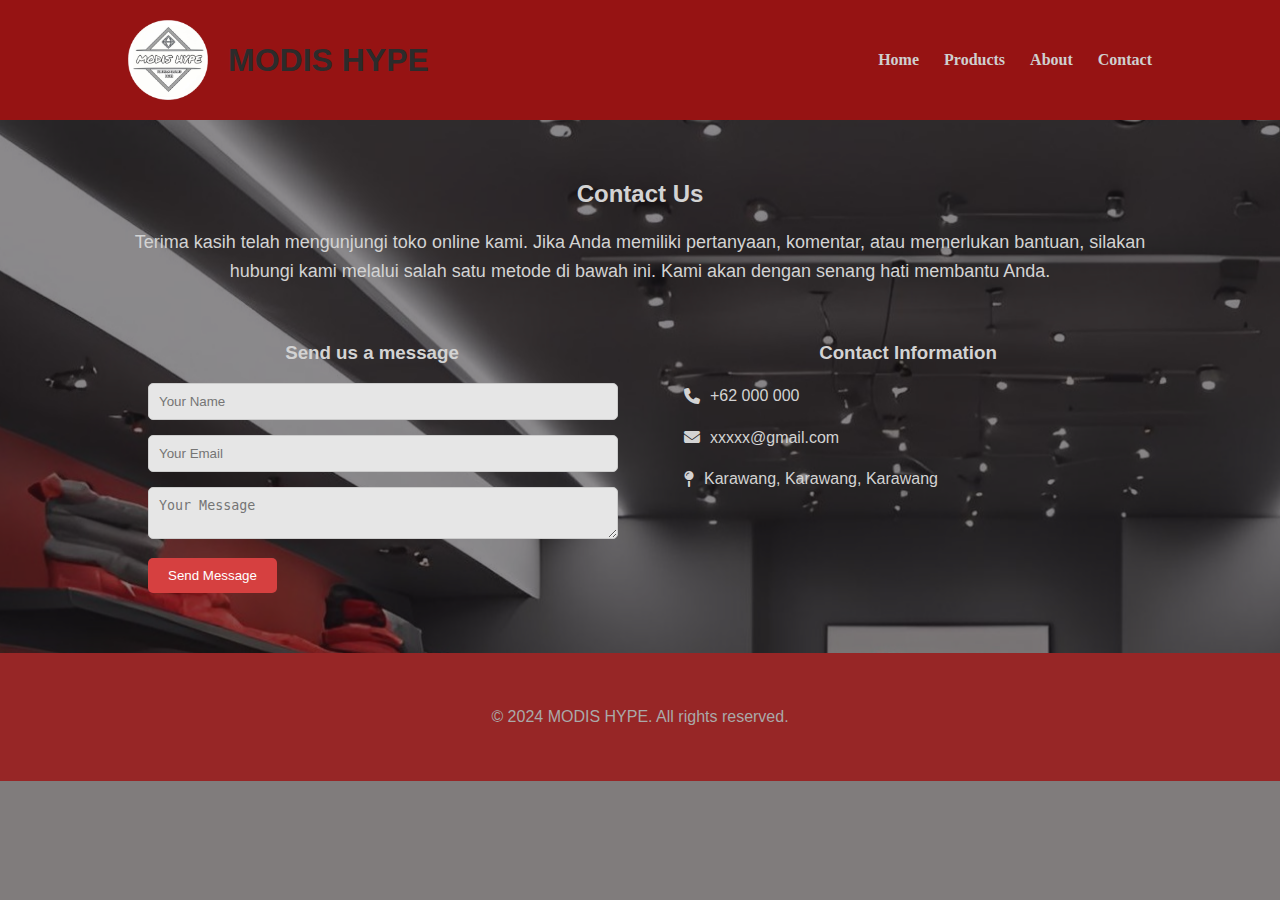
==== contact.html @ 32781e29 "Add files via upload" ====
<!DOCTYPE html>
<html lang="en">
<head>
    <meta charset="UTF-8">
    <meta name="viewport" content="width=device-width, initial-scale=1.0">
    <link rel="stylesheet" type="text/css" href="https://cdnjs.cloudflare.com/ajax/libs/font-awesome/6.5.2/css/all.min.css">
    <link rel="stylesheet" href="styles.css">
    <title>Contact - MODIS HYPE</title>
    <style>
        /* Gaya untuk tombol kembali */
        .back-button {
            position: absolute;
            top: 10px;
            left: 10px;
            padding: 10px 20px;
            font-size: 16px;
            background-color: #d3d3d3; /* Warna abu-abu */
            border: none;
            cursor: pointer;
            border-radius: 5px;
        }
    </style>
</head>
<body>
    <!-- Tombol Kembali -->
     <header>
        <div class="container">
            <div class="logo">
                <img src="logo_v5-removebg-preview.png" alt="MODIS HYPE Logo">
                <h1>MODIS HYPE</h1>
            </div>
            <nav>
                <ul>
                    <li><a href="index.html">Home</a></li>
                    <li><a href="products.html">Products</a></li>
                    <li><a href="about.html">About</a></li>
                    <li><a href="contact.html">Contact</a></li>
                </ul>
            </nav>
        </div>
    </header>

    <section class="contact">
        <div class="container">
            <h2>Contact Us</h2>
            <p>Terima kasih telah mengunjungi toko online kami. Jika Anda memiliki pertanyaan, komentar, atau memerlukan bantuan, silakan hubungi kami melalui salah satu metode di bawah ini. Kami akan dengan senang hati membantu Anda.</p>
            <div class="contact-wrapper">
                <div class="contact-form">
                    <h3>Send us a message</h3>
                    <form>
                        <div class="form-group">
                            <input type="text" name="name" placeholder="Your Name">
                        </div>
                        <div class="form-group">
                            <input type="email" name="email" placeholder="Your Email">
                        </div>
                        <div class="form-group">
                            <textarea name="message" placeholder="Your Message"></textarea>
                        </div>
                        <button type="submit">Send Message</button>
                    </form> 
                </div>
                <div class="contact-info" >
                    <h3>Contact Information</h3>
                    <p><i class="fa-solid fa-phone"></i>    +62 000 000</p> 
                    <p><i class="fa-solid fa-envelope"></i>     xxxxx@gmail.com</p>
                    <p><i class="fa-solid fa-map-pin"></i>     Karawang, Karawang, Karawang</p>
                </div>
            </div>
        </div>
    </section>

    <footer>
        <div class="container">
            <p>&copy; 2024 MODIS HYPE. All rights reserved.</p>
        </div>
    </footer>

    <script src="darkmode.js"></script>
    <script>
        function goHome() {
            window.location.href = 'index.html'; // Ganti 'index.html' dengan URL halaman home Anda
        }
    </script>
</body>
</html>
---- styles.css ----
/* Gaya Umum */
body {
    font-family: Arial, sans-serif;
    margin: 0;
    padding: 0;
}

.container {
    width: 80%;
    margin: 0 auto;
}

header {
    background-color: #961313;
    padding: 20px 0;
}

header .container {
    display: flex;
    justify-content: space-between;
    align-items: center;
    flex-wrap: wrap;
}

.logo {
    display: flex;
    align-items: center;
}

.logo img {
    width: 80px;
    margin-right: 20px;
}

.logo h1 {
    margin: 0;
    font-size: 2rem;
}

nav ul {
    list-style: none;
    padding: 0;
    display: flex;
    flex-wrap: wrap;
    justify-content: center;
    margin: 0;
}

nav ul li {
    margin-left: 25px;
    font-family: 'Segoe UI';
}

nav ul li a {
    color: #cfcfcf;
    text-decoration: none;
    font-weight: bold;
    transition: color 0.3s ease;
}

nav ul li a:hover {
    color: #534545;
}



#hero {
    background-color: #3e70b1;
    text-align: center;
    padding: 100px 0;
    background-image: url('bg_img.png'); /* Ganti dengan path gambar Anda */
    background-size: cover;
    background-position: center;
    color: lightgrey;
    height: 185px;
}

#hero h2 {
    margin-bottom: 20px;
}

#hero p {
    color: lightgray;
}

.btn {
    display: inline-block;
    padding: 10px 20px;
    background-color:#972626; 
    color: whitesmoke;
    text-decoration: none;
    font-family: 'Franklin Gothic Medium', 'Arial Narrow', Arial, sans-serif;
    border-radius: 5px;
    transition: background-color 0.5s ease;
}

.btn:hover {
    background-color: #beb7b7;
    color: #1a1919;
}

footer {
    background-color: #972626;
    color: #aaa9a9;
    text-align: center;
    padding: 50px;
}

footer .container {
    max-width: 20;
    margin: 0 auto;
}

footer h3 {
    margin-bottom: 5px;
    font-size: 1.5rem;
}

footer p {
    margin: 5px 0;
}



/* Dark Mode */
:root {
    --bg-color: #807c7c;
    --text-color: #2c2b2b;
    text-align: center;
}

[data-theme="dark"] {
    --bg-color: #2e2c2c;
    --text-color: #f8f8f8;
}

body {
    background-color: var(--bg-color);
    color: var(--text-color);
}

/* Gaya Tambahan untuk Produk */
.product-item {
    background-color: #f0f0f0; /* Warna latar belakang untuk produk */
    border-radius: 8px; /* Sudut bulat pada kotak produk */
    padding: 20px; /* Padding di dalam kotak produk */
    margin-bottom: 20px; /* Jarak antara produk */
    box-shadow: 0 4px 8px rgba(0, 0, 0, 0.1); /* Efek bayangan untuk menambah dimensi */
    display: flex; /* Menggunakan Flexbox untuk layout */
    align-items: center; /* Penjajaran vertikal tengah */
    justify-content: center; /* Penjajaran horizontal tengah */
    flex-direction: column; /* Atur tata letak elemen di dalam kotak produk menjadi kolom */
    text-align: center; /* Penjajaran teks di dalam kotak produk */
}

.product-image {
    width: 60%; /* Mengatur lebar gambar produk menjadi 100% dari parentnya */
    max-width: 100%; /* Maksimum lebar gambar adalah 100% */
    display: block; /* Agar gambar tidak memiliki margin di bagian bawah */
    margin-bottom: 10px; /* Jarak antara gambar dan teks */
}

.text-box {
    text-align: center; /* Penjajaran teks ke tengah */
    width: 100%; /* Lebar teks sesuai dengan parent */
    padding: 0 20px; /* Padding untuk teks */
}

.wrapper {
    display: flex;
    flex-wrap: wrap;
    justify-content: space-between;
}

.product-item {
    flex: 1 1 calc(33.333% - 20px); /* Untuk tiga kolom dengan jarak 20px di antara */
    margin: 10px;
}

/* Gaya Tambahan untuk Kontak */
.contact {
    background-color: #f9f9f9;
    padding: 40px 0;
    text-align: center;
    background-image: url('bg_img.png');
    color: lightgray;
}

.contact h2 {
    margin-bottom: 20px;
}

.contact p {
    color: lightgray;
    font-size: 18px;
    line-height: 1.6;
}

.contact-wrapper {
    display: flex;
    justify-content: space-around;
    flex-wrap: wrap;
    gap: 3rem;
}

.contact-form, .contact-info {
    flex: 1;
    margin: 20px;
    min-width: 300px;
}

.contact-form form {
    display: flex;
    flex-direction: column;
    align-items: flex-start;
}

.contact-form .form-group {
    margin-bottom: 15px;
    width: 100%;
}

.contact-form input, .contact-form textarea {
    width: 100%;
    padding: 10px;
    border: 1px solid #ccc;
    border-radius: 5px;
    background-color: #e6e6e6; /* Warna abu-abu */
    color: #333;
}

.contact-form textarea {
    resize: vertical;
}

.contact-form button {
    padding: 10px 20px;
    background-color: #d64040;
    color: #fff;
    border: none;
    border-radius: 5px;
    cursor: pointer;
    transition: background-color 0.3s ease;
}

.contact-form button:hover {
    background-color: #666;
}

.contact-info p {
    font-size: 16px;
    display: flex;
    align-items: center;
    
}

.contact-info p i {
    margin-right: 10px;
    text-align: center;
}

/* Gaya Tambahan untuk Halaman About */
#about {
    background-color: #dfdddd;
    background-image: url('bg_img.png'); /* Ganti dengan path gambar Anda */
    background-size: cover;
    background-position: center;
    color: whitesmoke;
    padding: 50px 0;
    text-align: center;
}


/* Responsif */

@media (max-width: 768px) {
    header .container {
        flex-direction: column;
        align-items: flex-start;
    }
    
    .logo {
        margin-bottom: 1rem;
    }
    
    nav ul {
        margin-top: 1rem;
    }
    
    nav ul li {
        margin-left: 0;
        margin-bottom: 0.5rem;
    }
}
@media (max-width: 480px) {
    nav ul li {
        margin: 0.2rem 0;
        margin-left: 0;
    }
}
@media (max-width: 768px) {
    footer .container {
        max-width: 100%;
    }
}
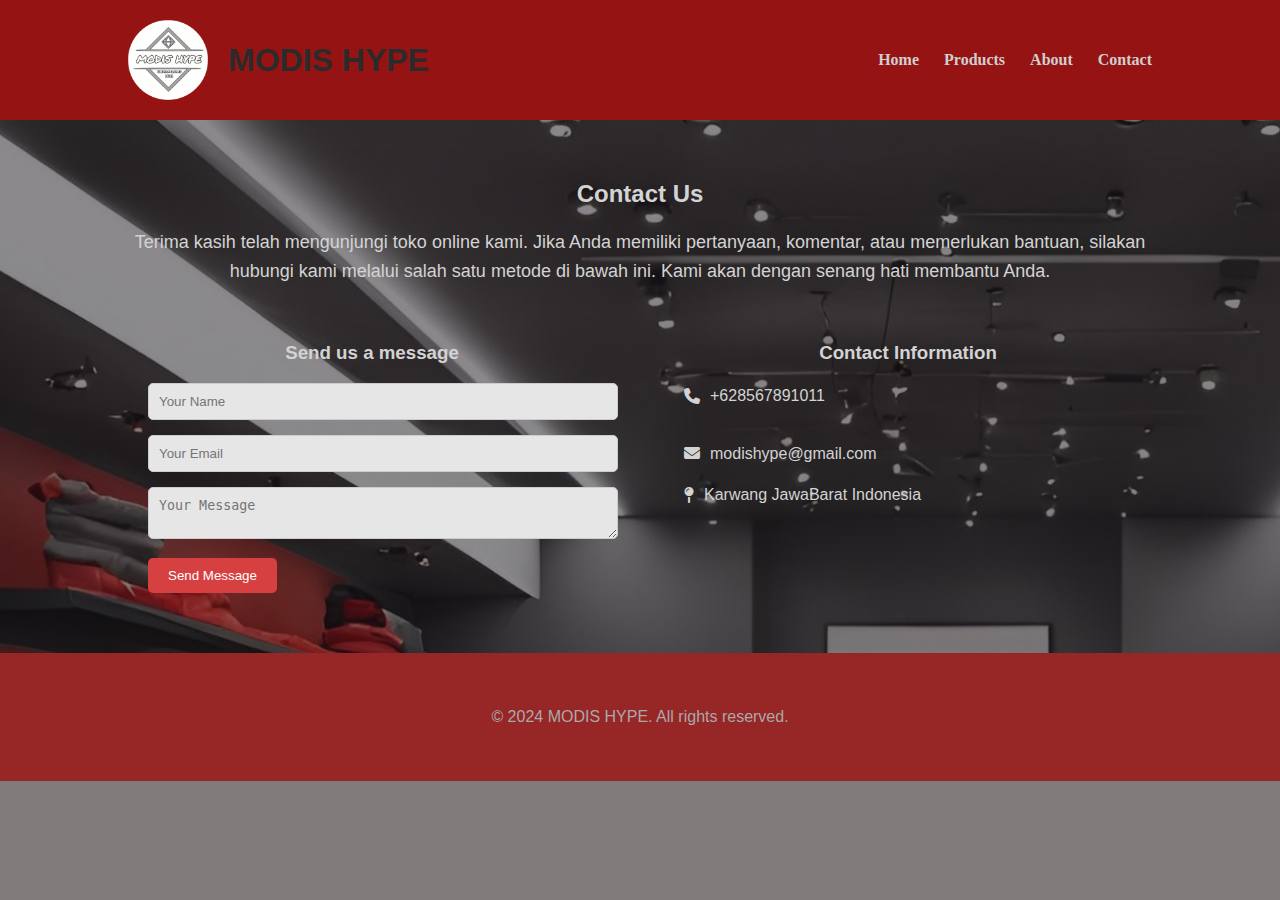
==== commit 77d36218: "Add files via upload" ====
--- a/contact.html
+++ b/contact.html
@@ -62,9 +62,9 @@
                 </div>
                 <div class="contact-info" >
                     <h3>Contact Information</h3>
-                    <p><i class="fa-solid fa-phone"></i>    +62 000 000</p> 
-                    <p><i class="fa-solid fa-envelope"></i>     xxxxx@gmail.com</p>
-                    <p><i class="fa-solid fa-map-pin"></i>     Karawang, Karawang, Karawang</p>
+                    <p><i class="fa-solid fa-phone"></i>    +628567891011<p> 
+                    <p><i class="fa-solid fa-envelope"></i>     modishype@gmail.com</p>
+                    <p><i class="fa-solid fa-map-pin"></i>     Karwang JawaBarat Indonesia</p>
                 </div>
             </div>
         </div>
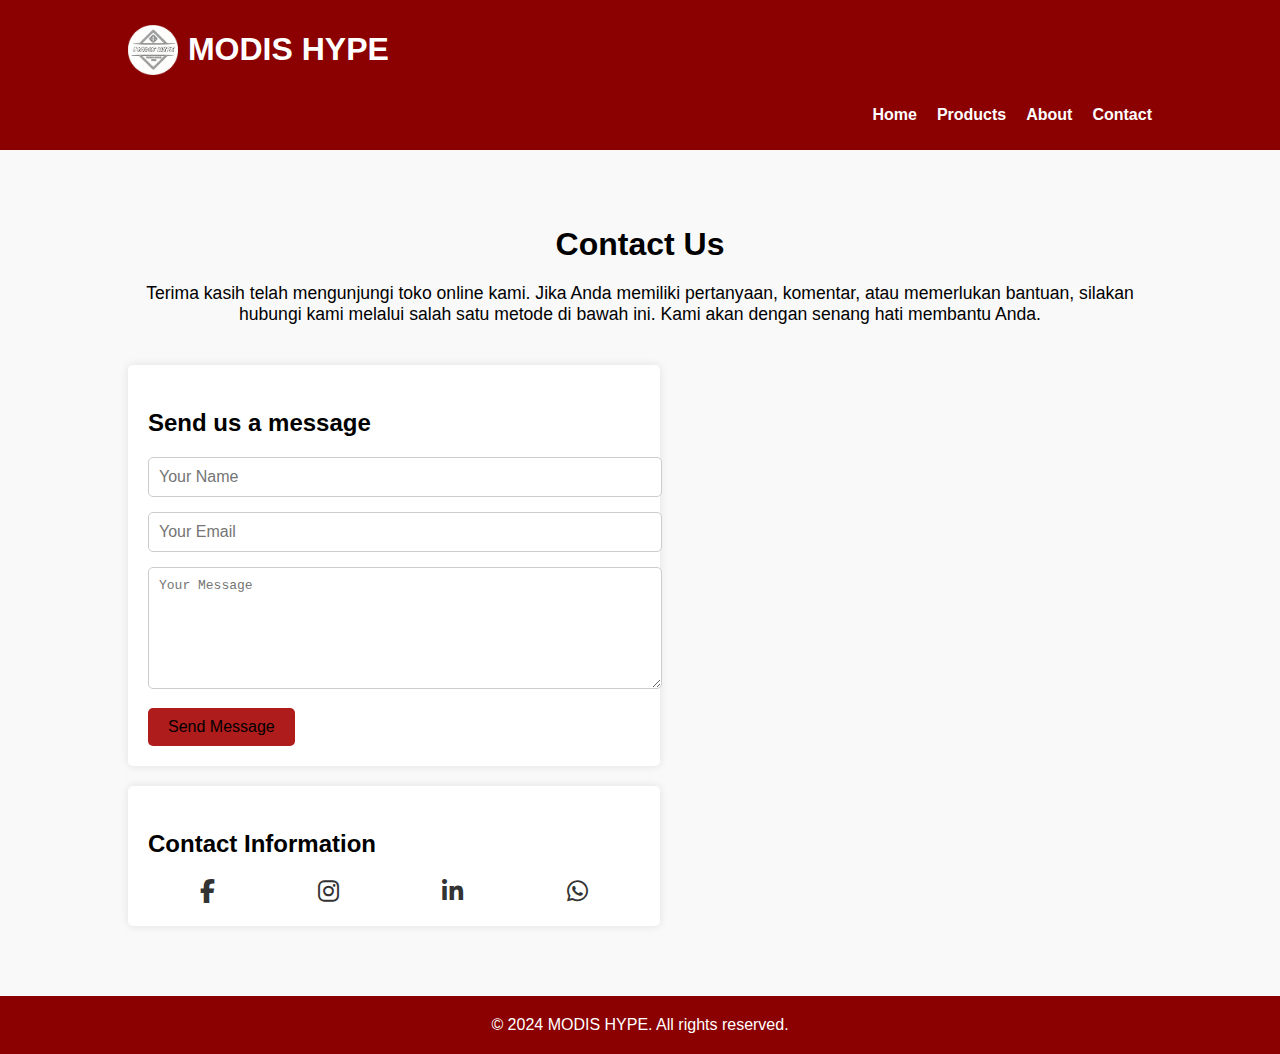
==== commit 03913b9e: "Add files via upload" ====
--- a/contact.html
+++ b/contact.html
@@ -6,24 +6,9 @@
     <link rel="stylesheet" type="text/css" href="https://cdnjs.cloudflare.com/ajax/libs/font-awesome/6.5.2/css/all.min.css">
     <link rel="stylesheet" href="styles.css">
     <title>Contact - MODIS HYPE</title>
-    <style>
-        /* Gaya untuk tombol kembali */
-        .back-button {
-            position: absolute;
-            top: 10px;
-            left: 10px;
-            padding: 10px 20px;
-            font-size: 16px;
-            background-color: #d3d3d3; /* Warna abu-abu */
-            border: none;
-            cursor: pointer;
-            border-radius: 5px;
-        }
-    </style>
 </head>
 <body>
-    <!-- Tombol Kembali -->
-     <header>
+    <header>
         <div class="container">
             <div class="logo">
                 <img src="logo_v5-removebg-preview.png" alt="MODIS HYPE Logo">
@@ -47,24 +32,27 @@
             <div class="contact-wrapper">
                 <div class="contact-form">
                     <h3>Send us a message</h3>
-                    <form>
+                    <form action="submit_contact_form" method="POST">
                         <div class="form-group">
-                            <input type="text" name="name" placeholder="Your Name">
+                            <input type="text" name="name" placeholder="Your Name" required>
                         </div>
                         <div class="form-group">
-                            <input type="email" name="email" placeholder="Your Email">
+                            <input type="email" name="email" placeholder="Your Email" required>
                         </div>
                         <div class="form-group">
-                            <textarea name="message" placeholder="Your Message"></textarea>
+                            <textarea name="message" placeholder="Your Message" required></textarea>
                         </div>
                         <button type="submit">Send Message</button>
-                    </form> 
+                    </form>
                 </div>
-                <div class="contact-info" >
+                <div class="contact-info">
                     <h3>Contact Information</h3>
-                    <p><i class="fa-solid fa-phone"></i>    +628567891011<p> 
-                    <p><i class="fa-solid fa-envelope"></i>     modishype@gmail.com</p>
-                    <p><i class="fa-solid fa-map-pin"></i>     Karwang JawaBarat Indonesia</p>
+                    <div class="social-media">
+                        <a href="https://www.facebook.com/profile.php?id=100022736889423" target="_blank"><i class="fab fa-facebook-f facebook-icon"></i></a>
+                        <a href="https://www.instagram.com/mahasiswa_gabutnatural/" target="_blank"><i class="fab fa-instagram instagram-icon"></i></a>
+                        <a href="https://linkedin.com" target="_blank"><i class="fab fa-linkedin-in linkedin-icon"></i></a>
+                        <a href="https://wa.me/+6285774226499" target="_blank"><i class="fab fa-whatsapp whatsapp-icon"></i></a>
+                    </div>
                 </div>
             </div>
         </div>
@@ -77,10 +65,5 @@
     </footer>
 
     <script src="darkmode.js"></script>
-    <script>
-        function goHome() {
-            window.location.href = 'index.html'; // Ganti 'index.html' dengan URL halaman home Anda
-        }
-    </script>
 </body>
 </html>
--- a/styles.css
+++ b/styles.css
@@ -1,8 +1,9 @@
-/* Gaya Umum */
+/* General Styles */
 body {
     font-family: Arial, sans-serif;
     margin: 0;
     padding: 0;
+    box-sizing: border-box;
 }
 
 .container {
@@ -11,295 +12,138 @@
 }
 
 header {
-    background-color: #961313;
-    padding: 20px 0;
+    background-color: #8B0000; /* Warna merah tua */
+    color: #fff;
+    padding: 10px 0;
 }
 
-header .container {
-    display: flex;
-    justify-content: space-between;
-    align-items: center;
-    flex-wrap: wrap;
-}
-
-.logo {
+header .logo {
     display: flex;
     align-items: center;
 }
 
-.logo img {
-    width: 80px;
-    margin-right: 20px;
+header .logo img {
+    height: 50px;
+    margin-right: 10px;
 }
 
-.logo h1 {
-    margin: 0;
-    font-size: 2rem;
-}
-
-nav ul {
+header nav ul {
     list-style: none;
     padding: 0;
     display: flex;
-    flex-wrap: wrap;
-    justify-content: center;
-    margin: 0;
+    justify-content: flex-end;
 }
 
-nav ul li {
-    margin-left: 25px;
-    font-family: 'Segoe UI';
+header nav ul li {
+    margin-left: 20px;
 }
 
-nav ul li a {
-    color: #cfcfcf;
+header nav ul li a {
+    color: #fff;
     text-decoration: none;
     font-weight: bold;
-    transition: color 0.3s ease;
 }
 
-nav ul li a:hover {
-    color: #534545;
+header nav ul li a:hover {
+    text-decoration: underline;
 }
 
-
-
-#hero {
-    background-color: #3e70b1;
-    text-align: center;
-    padding: 100px 0;
-    background-image: url('bg_img.png'); /* Ganti dengan path gambar Anda */
-    background-size: cover;
-    background-position: center;
-    color: lightgrey;
-    height: 185px;
-}
-
-#hero h2 {
-    margin-bottom: 20px;
-}
-
-#hero p {
-    color: lightgray;
-}
-
-.btn {
-    display: inline-block;
-    padding: 10px 20px;
-    background-color:#972626; 
-    color: whitesmoke;
-    text-decoration: none;
-    font-family: 'Franklin Gothic Medium', 'Arial Narrow', Arial, sans-serif;
-    border-radius: 5px;
-    transition: background-color 0.5s ease;
-}
-
-.btn:hover {
-    background-color: #beb7b7;
-    color: #1a1919;
-}
-
-footer {
-    background-color: #972626;
-    color: #aaa9a9;
-    text-align: center;
-    padding: 50px;
-}
-
-footer .container {
-    max-width: 20;
-    margin: 0 auto;
-}
-
-footer h3 {
-    margin-bottom: 5px;
-    font-size: 1.5rem;
-}
-
-footer p {
-    margin: 5px 0;
-}
-
-
-
-/* Dark Mode */
-:root {
-    --bg-color: #807c7c;
-    --text-color: #2c2b2b;
-    text-align: center;
-}
-
-[data-theme="dark"] {
-    --bg-color: #2e2c2c;
-    --text-color: #f8f8f8;
-}
-
-body {
-    background-color: var(--bg-color);
-    color: var(--text-color);
-}
-
-/* Gaya Tambahan untuk Produk */
-.product-item {
-    background-color: #f0f0f0; /* Warna latar belakang untuk produk */
-    border-radius: 8px; /* Sudut bulat pada kotak produk */
-    padding: 20px; /* Padding di dalam kotak produk */
-    margin-bottom: 20px; /* Jarak antara produk */
-    box-shadow: 0 4px 8px rgba(0, 0, 0, 0.1); /* Efek bayangan untuk menambah dimensi */
-    display: flex; /* Menggunakan Flexbox untuk layout */
-    align-items: center; /* Penjajaran vertikal tengah */
-    justify-content: center; /* Penjajaran horizontal tengah */
-    flex-direction: column; /* Atur tata letak elemen di dalam kotak produk menjadi kolom */
-    text-align: center; /* Penjajaran teks di dalam kotak produk */
-}
-
-.product-image {
-    width: 60%; /* Mengatur lebar gambar produk menjadi 100% dari parentnya */
-    max-width: 100%; /* Maksimum lebar gambar adalah 100% */
-    display: block; /* Agar gambar tidak memiliki margin di bagian bawah */
-    margin-bottom: 10px; /* Jarak antara gambar dan teks */
-}
-
-.text-box {
-    text-align: center; /* Penjajaran teks ke tengah */
-    width: 100%; /* Lebar teks sesuai dengan parent */
-    padding: 0 20px; /* Padding untuk teks */
-}
-
-.wrapper {
-    display: flex;
-    flex-wrap: wrap;
-    justify-content: space-between;
-}
-
-.product-item {
-    flex: 1 1 calc(33.333% - 20px); /* Untuk tiga kolom dengan jarak 20px di antara */
-    margin: 10px;
-}
-
-/* Gaya Tambahan untuk Kontak */
+/* Contact Section Styles */
 .contact {
+    padding: 50px 0;
     background-color: #f9f9f9;
-    padding: 40px 0;
-    text-align: center;
-    background-image: url('bg_img.png');
-    color: lightgray;
 }
 
 .contact h2 {
+    text-align: center;
     margin-bottom: 20px;
+    font-size: 2em;
 }
 
 .contact p {
-    color: lightgray;
-    font-size: 18px;
-    line-height: 1.6;
+    text-align: center;
+    margin-bottom: 40px;
+    font-size: 1.1em;
 }
 
 .contact-wrapper {
     display: flex;
-    justify-content: space-around;
+    justify-content: space-between;
+    align-items: flex-start;
     flex-wrap: wrap;
-    gap: 3rem;
 }
 
 .contact-form, .contact-info {
-    flex: 1;
-    margin: 20px;
-    min-width: 300px;
+    background-color: #fff;
+    padding: 20px;
+    box-shadow: 0 0 10px rgba(0, 0, 0, 0.1);
+    border-radius: 5px;
+    width: 48%;
+    margin-bottom: 20px;
 }
 
-.contact-form form {
-    display: flex;
-    flex-direction: column;
-    align-items: flex-start;
+.contact-form h3, .contact-info h3 {
+    margin-bottom: 20px;
+    font-size: 1.5em;
 }
 
 .contact-form .form-group {
     margin-bottom: 15px;
-    width: 100%;
 }
 
-.contact-form input, .contact-form textarea {
+.contact-form .form-group input, 
+.contact-form .form-group textarea {
     width: 100%;
     padding: 10px;
     border: 1px solid #ccc;
     border-radius: 5px;
-    background-color: #e6e6e6; /* Warna abu-abu */
-    color: #333;
+    font-size: 1em;
 }
 
-.contact-form textarea {
+.contact-form .form-group textarea {
     resize: vertical;
+    height: 100px;
 }
 
 .contact-form button {
+    display: inline-block;
+    background-color: #af1c1c;
+    color: black;
     padding: 10px 20px;
-    background-color: #d64040;
-    color: #fff;
     border: none;
     border-radius: 5px;
     cursor: pointer;
-    transition: background-color 0.3s ease;
+    font-size: 1em;
 }
 
 .contact-form button:hover {
-    background-color: #666;
+    background-color: #333;
+    color: #fff;
+}
+.contact-info .social-media {
+    display: flex;
+    justify-content: space-around;
+    margin-top: 20px;
 }
 
-.contact-info p {
-    font-size: 16px;
-    display: flex;
-    align-items: center;
-    
+.contact-info .social-media a {
+    color: #333;
+    font-size: 1.5em;
+    text-decoration: none;
 }
 
-.contact-info p i {
-    margin-right: 10px;
+contact-info .social-media a:hover {
+    color: #555;
+}
+
+/* Footer Styles */
+footer {
+    background-color: #8B0000; /* Warna merah tua */
+    color: #fff;
+    padding: 20px 0;
     text-align: center;
 }
 
-/* Gaya Tambahan untuk Halaman About */
-#about {
-    background-color: #dfdddd;
-    background-image: url('bg_img.png'); /* Ganti dengan path gambar Anda */
-    background-size: cover;
-    background-position: center;
-    color: whitesmoke;
-    padding: 50px 0;
-    text-align: center;
+footer p {
+    margin: 0;
 }
-
-
-/* Responsif */
-
-@media (max-width: 768px) {
-    header .container {
-        flex-direction: column;
-        align-items: flex-start;
-    }
-    
-    .logo {
-        margin-bottom: 1rem;
-    }
-    
-    nav ul {
-        margin-top: 1rem;
-    }
-    
-    nav ul li {
-        margin-left: 0;
-        margin-bottom: 0.5rem;
-    }
-}
-@media (max-width: 480px) {
-    nav ul li {
-        margin: 0.2rem 0;
-        margin-left: 0;
-    }
-}
-@media (max-width: 768px) {
-    footer .container {
-        max-width: 100%;
-    }
-}
